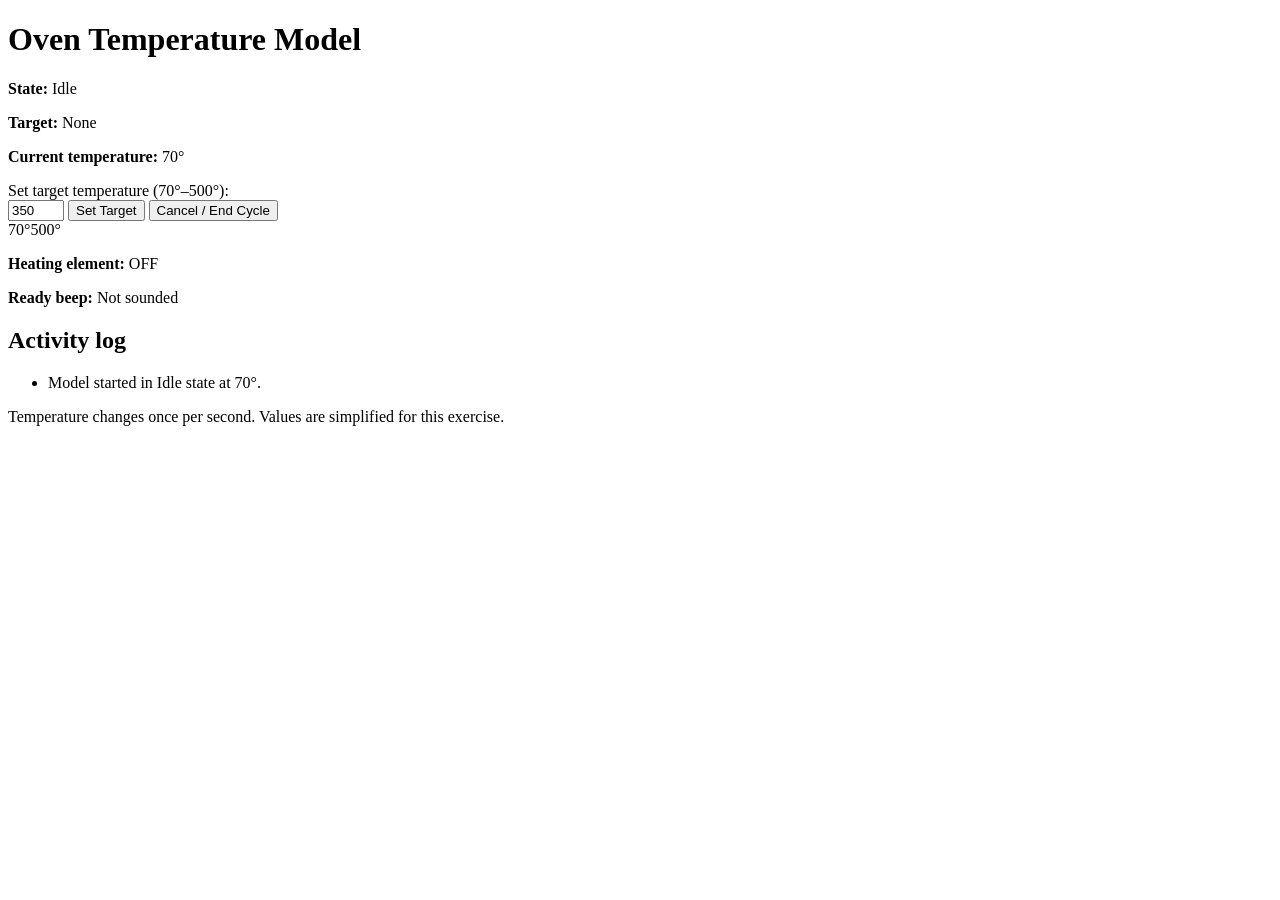
==== Appliance Activity/index.html @ d1786d43 "Add Appliance Activity index.html" ====
<!doctype html>
<html lang="en">
<head>
  <meta charset="utf-8">
  <meta name="viewport" content="width=device-width, initial-scale=1">
  <title>Oven Temperature Model</title>
  <link rel="stylesheet" href="styles.css">
</head>
<body>
  <main class="oven-model">
    <h1>Oven Temperature Model</h1>

    <section class="readings" aria-live="polite">
      <p><strong>State:</strong> <span id="state">Idle</span></p>
      <p><strong>Target:</strong> <span id="target-display">None</span></p>
      <p><strong>Current temperature:</strong> <span id="temperature">70</span>°</p>
    </section>

    <form id="target-form">
      <label for="target-input">Set target temperature (70°–500°):</label>
      <div class="controls">
        <input id="target-input" type="number" min="70" max="500" value="350" required>
        <button type="submit">Set Target</button>
        <button id="cancel-button" type="button" class="secondary">Cancel / End Cycle</button>
      </div>
    </form>

    <section class="thermometer" aria-label="Temperature level">
      <div class="track"><div id="temperature-fill"></div><span id="temperature-marker"></span></div>
      <div class="scale"><span>70°</span><span>500°</span></div>
    </section>

    <section class="readings status">
      <p><strong>Heating element:</strong> <span id="heater">OFF</span></p>
      <p><strong>Ready beep:</strong> <span id="beep-status">Not sounded</span></p>
    </section>

    <section class="activity">
      <h2>Activity log</h2>
      <ul id="activity-log" aria-live="polite">
        <li>Model started in Idle state at 70°.</li>
      </ul>
    </section>
    <p class="note">Temperature changes once per second. Values are simplified for this exercise.</p>
  </main>
  <script src="script.js"></script>
</body>
</html>
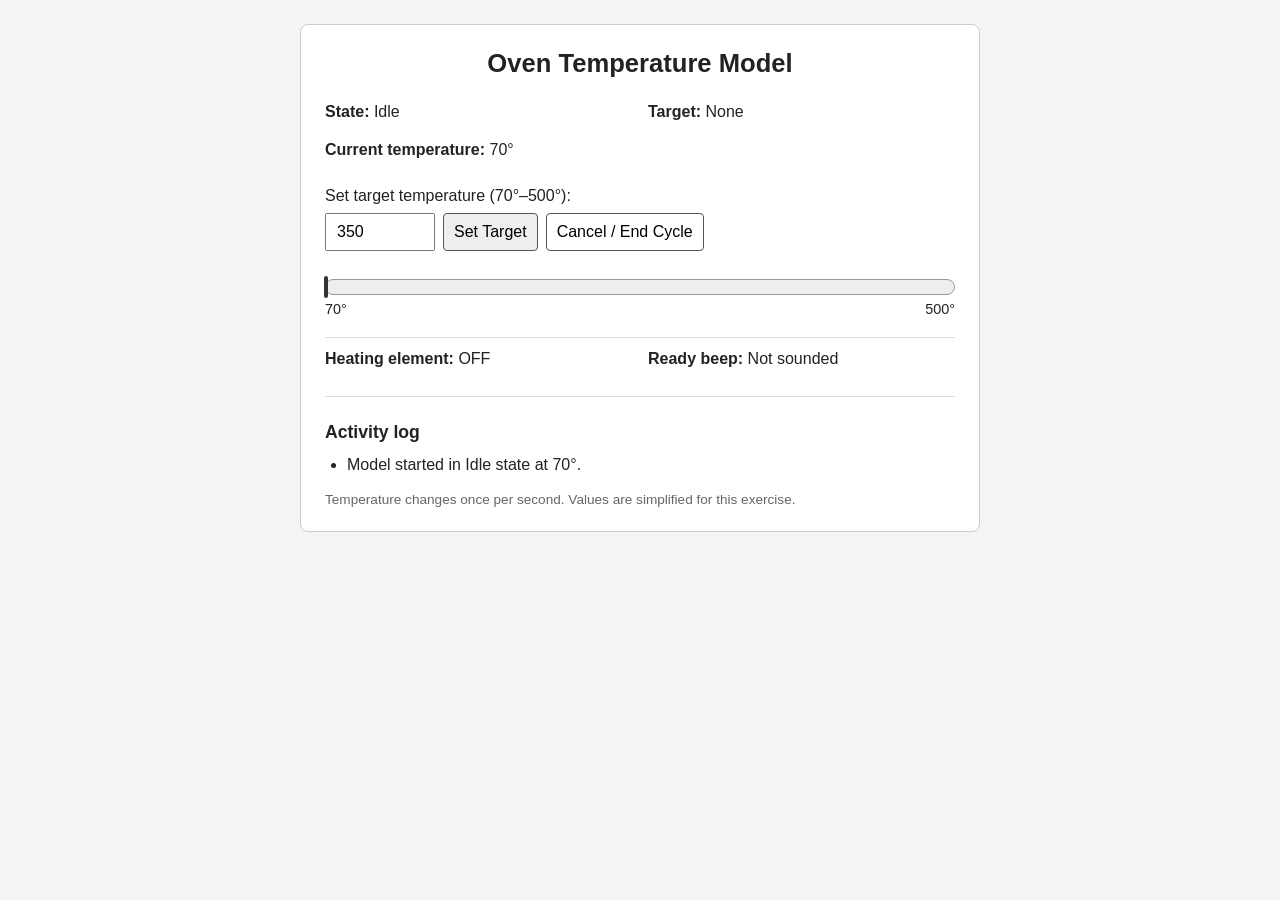
==== commit 8fb6d852: "Format Appliance Activity index.html" ====
--- a/Appliance Activity/index.html
+++ b/Appliance Activity/index.html
@@ -1,48 +1,72 @@
 <!doctype html>
 <html lang="en">
-<head>
-  <meta charset="utf-8">
-  <meta name="viewport" content="width=device-width, initial-scale=1">
-  <title>Oven Temperature Model</title>
-  <link rel="stylesheet" href="styles.css">
-</head>
-<body>
-  <main class="oven-model">
-    <h1>Oven Temperature Model</h1>
+  <head>
+    <meta charset="utf-8">
+    <meta name="viewport" content="width=device-width, initial-scale=1">
+    <title>Oven Temperature Model</title>
+    <link rel="stylesheet" href="styles.css">
+  </head>
+  <body>
+    <main class="oven-model">
+      <h1>Oven Temperature Model</h1>
 
-    <section class="readings" aria-live="polite">
-      <p><strong>State:</strong> <span id="state">Idle</span></p>
-      <p><strong>Target:</strong> <span id="target-display">None</span></p>
-      <p><strong>Current temperature:</strong> <span id="temperature">70</span>°</p>
-    </section>
+      <section class="readings" aria-live="polite">
+        <p><strong>State:</strong> <span id="state">Idle</span></p>
+        <p><strong>Target:</strong> <span id="target-display">None</span></p>
+        <p>
+          <strong>Current temperature:</strong>
+          <span id="temperature">70</span>°
+        </p>
+      </section>
 
-    <form id="target-form">
-      <label for="target-input">Set target temperature (70°–500°):</label>
-      <div class="controls">
-        <input id="target-input" type="number" min="70" max="500" value="350" required>
-        <button type="submit">Set Target</button>
-        <button id="cancel-button" type="button" class="secondary">Cancel / End Cycle</button>
-      </div>
-    </form>
+      <form id="target-form">
+        <label for="target-input">
+          Set target temperature (70°–500°):
+        </label>
+        <div class="controls">
+          <input
+            id="target-input"
+            type="number"
+            min="70"
+            max="500"
+            value="350"
+            required
+          >
+          <button type="submit">Set Target</button>
+          <button id="cancel-button" type="button" class="secondary">
+            Cancel / End Cycle
+          </button>
+        </div>
+      </form>
 
-    <section class="thermometer" aria-label="Temperature level">
-      <div class="track"><div id="temperature-fill"></div><span id="temperature-marker"></span></div>
-      <div class="scale"><span>70°</span><span>500°</span></div>
-    </section>
+      <section class="thermometer" aria-label="Temperature level">
+        <div class="track">
+          <div id="temperature-fill"></div>
+          <span id="temperature-marker"></span>
+        </div>
+        <div class="scale">
+          <span>70°</span>
+          <span>500°</span>
+        </div>
+      </section>
 
-    <section class="readings status">
-      <p><strong>Heating element:</strong> <span id="heater">OFF</span></p>
-      <p><strong>Ready beep:</strong> <span id="beep-status">Not sounded</span></p>
-    </section>
+      <section class="readings status">
+        <p><strong>Heating element:</strong> <span id="heater">OFF</span></p>
+        <p><strong>Ready beep:</strong> <span id="beep-status">Not sounded</span></p>
+      </section>
 
-    <section class="activity">
-      <h2>Activity log</h2>
-      <ul id="activity-log" aria-live="polite">
-        <li>Model started in Idle state at 70°.</li>
-      </ul>
-    </section>
-    <p class="note">Temperature changes once per second. Values are simplified for this exercise.</p>
-  </main>
-  <script src="script.js"></script>
-</body>
+      <section class="activity">
+        <h2>Activity log</h2>
+        <ul id="activity-log" aria-live="polite">
+          <li>Model started in Idle state at 70°.</li>
+        </ul>
+      </section>
+
+      <p class="note">
+        Temperature changes once per second. Values are simplified for this
+        exercise.
+      </p>
+    </main>
+    <script src="script.js"></script>
+  </body>
 </html>
--- a/Appliance Activity/styles.css
+++ b/Appliance Activity/styles.css
@@ -0,0 +1,49 @@
+* { box-sizing: border-box; }
+
+body {
+  margin: 0;
+  padding: 24px;
+  color: #222;
+  background: #f4f4f4;
+  font-family: Arial, Helvetica, sans-serif;
+}
+
+.oven-model {
+  width: min(100%, 680px);
+  margin: 0 auto;
+  padding: 24px;
+  border: 1px solid #ccc;
+  border-radius: 8px;
+  background: white;
+}
+
+h1 { margin-top: 0; text-align: center; font-size: 1.6rem; }
+h2 { margin-bottom: 8px; font-size: 1.1rem; }
+.readings { display: grid; grid-template-columns: 1fr 1fr; gap: 4px 16px; }
+.readings p { margin: 8px 0; }
+
+form { margin-top: 20px; }
+label { display: block; margin-bottom: 8px; }
+.controls { display: flex; flex-wrap: wrap; gap: 8px; }
+input, button { min-height: 38px; padding: 8px 10px; font: inherit; }
+input { width: 110px; }
+button { border: 1px solid #555; border-radius: 4px; background: #eee; cursor: pointer; }
+button:hover { background: #e0e0e0; }
+button.secondary { background: white; }
+
+.thermometer { margin: 28px 0 20px; }
+.track { position: relative; height: 16px; border: 1px solid #999; border-radius: 8px; background: #eee; }
+#temperature-fill { width: 0; height: 100%; border-radius: 8px; background: #d98245; }
+#temperature-marker { position: absolute; top: -4px; left: 0; width: 4px; height: 22px; border-radius: 2px; background: #333; }
+.scale { display: flex; justify-content: space-between; margin-top: 6px; font-size: .9rem; }
+.status { padding-top: 4px; border-top: 1px solid #ddd; }
+.activity { margin-top: 20px; padding-top: 10px; border-top: 1px solid #ddd; }
+#activity-log { max-height: 150px; margin: 0; padding-left: 22px; overflow-y: auto; }
+#activity-log li { margin: 5px 0; }
+.note { margin-bottom: 0; color: #666; font-size: .85rem; }
+
+@media (max-width: 520px) {
+  body { padding: 12px; }
+  .oven-model { padding: 18px; }
+  .readings { grid-template-columns: 1fr; }
+}
